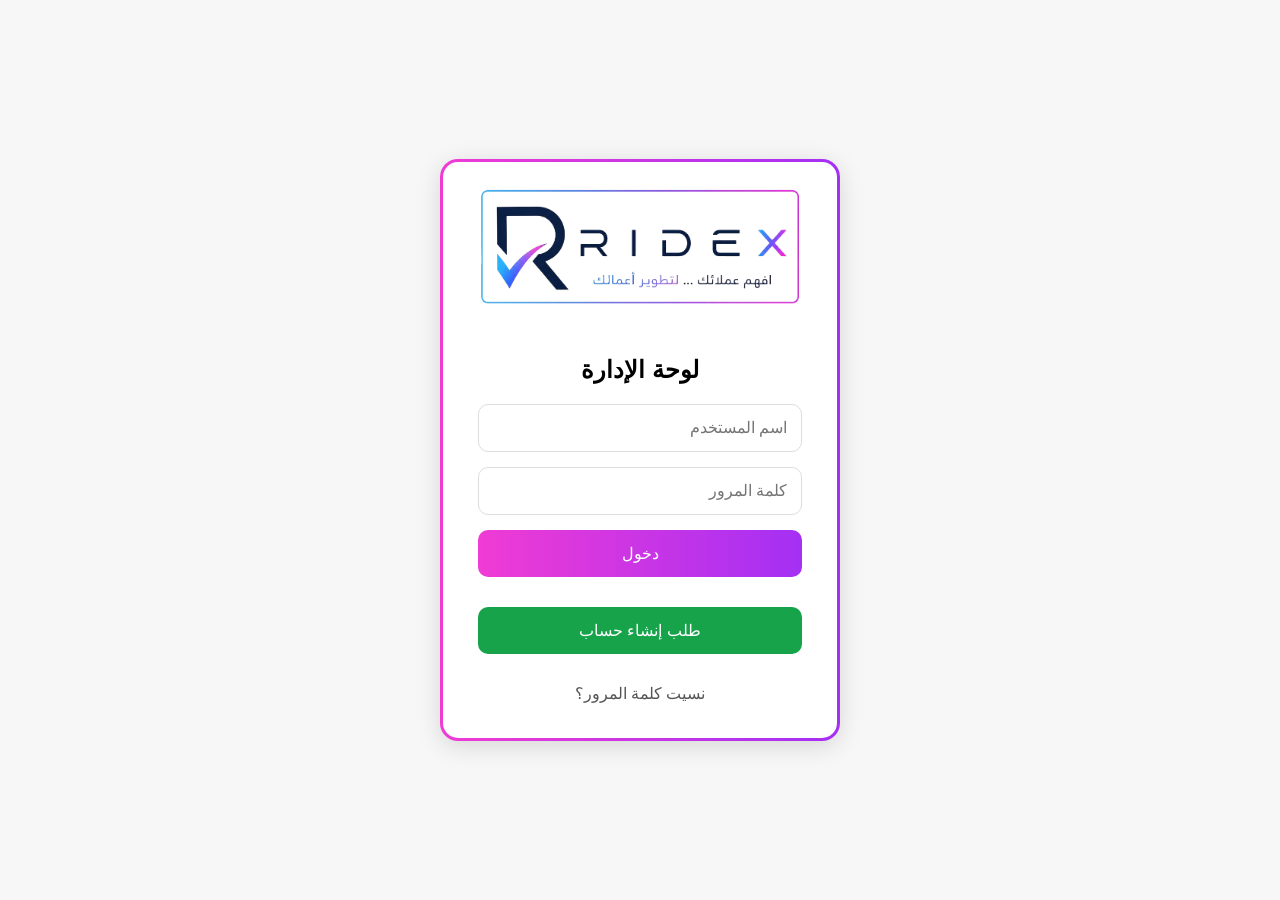
==== accounts.html @ 9beb0924 "Update accounts.html" ====
<!DOCTYPE html>
<html lang="ar" dir="rtl">

<head>

<script src="auth.js"></script>

<meta charset="UTF-8">
<meta name="viewport" content="width=device-width, initial-scale=1.0">

<title>إدارة الحسابات</title>


<style>

*{
box-sizing:border-box;
font-family:Arial,Tahoma,sans-serif;
}


body{

margin:0;
background:#f5f5f5;
padding:30px;

}


h1{

text-align:center;
color:#222;
margin-bottom:35px;

}



.container{

max-width:1200px;
margin:auto;

}



.cards{

display:grid;
grid-template-columns:repeat(auto-fit,minmax(280px,1fr));
gap:25px;

}



.card{

background:white;
border-radius:22px;
padding:25px;

box-shadow:0 8px 25px rgba(0,0,0,.08);

transition:.3s;

}



.card:hover{

transform:translateY(-5px);

}



.icon{

font-size:45px;
text-align:center;
margin-bottom:15px;

}



.info{

margin-bottom:10px;
color:#444;

}



.info span{

font-weight:bold;
color:#222;

}



.status{

display:inline-block;
padding:6px 14px;
border-radius:20px;
font-size:14px;

}



.active{

background:#d9f7df;
color:green;

}



.disabled{

background:#ffe0e0;
color:red;

}



.actions{

display:flex;
gap:10px;
margin-top:20px;

}



button{

flex:1;
padding:12px;

border:0;
border-radius:12px;

cursor:pointer;

font-size:15px;

}



.toggle{

background:#159447;
color:white;

}



.delete{

background:#e53935;
color:white;

}



.back{

display:block;
margin:35px auto 0;

width:220px;

background:#222;
color:white;

padding:14px;

}

body.dark{

background:#111;
color:white;

}


body.dark .card,
body.dark .box{

background:#1e1e1e;
color:white;

}


body.dark h1,
body.dark h2{

color:white;

}


body.dark .info{

color:#ddd;

}


body.dark .info span{

color:white;

}


body.dark button{

color:white;

}
.back-btn{

position:fixed;

top:20px;
right:20px;

padding:12px 22px;

border:none;

border-radius:12px;

font-size:15px;

color:white;

cursor:pointer;


background:linear-gradient(
270deg,
#12A8FF,
#2563EB,
#8B2CFF,
#F03BD4
);


background-size:400% 400%;

animation:backMove 5s ease infinite;

box-shadow:0 4px 15px #0003;

}


@keyframes backMove{

0%{
background-position:0% 50%;
}

50%{
background-position:100% 50%;
}

100%{
background-position:0% 50%;
}

}
</style>


</head>



<body>
<button class="back-btn" onclick="goBack()">
↩ لوحة الإدارة
</button>


<div class="container">


<h1>
👥 إدارة الحسابات
</h1>


<div id="table" class="cards"></div>



<button class="back" onclick="back()">

العودة للوحة الإدارة

</button>


</div>



<script>


const URL="https://script.google.com/macros/s/AKfycbxbnrzn9Wr9bw7Wwx_1orSMU-r_he6PkfR0sne79blA63DDHirYcMSdgznHc6c-av0vqw/exec";



fetch(URL,{

method:"POST",

body:JSON.stringify({

action:"accounts"

})

})


.then(r=>r.json())


.then(data=>{


let html="";


data.forEach(a=>{


let statusClass =
a.status=="فعال"
?
"active"
:
"disabled";



html+=`

<div class="card">


<div class="icon">
👤
</div>



<div class="info">
<span>الاسم:</span>
${a.name}
</div>


<div class="info">
<span>اسم المستخدم:</span>
${a.username}
</div>



<div class="info">
<span>البريد:</span>
${a.email}
</div>



<div class="info">
<span>الجوال:</span>
${a.phone}
</div>



<div class="info">
<span>الصلاحية:</span>
${a.role}
</div>



<div class="info">

<span>الحالة:</span>

<br>

<span class="status ${statusClass}">
${a.status}
</span>

</div>



<div class="actions">


<button class="toggle" onclick="toggle('${a.username}')">

تفعيل / تعطيل

</button>



<button class="delete" onclick="del('${a.username}')">

حذف

</button>



</div>


</div>

`;


});



document.getElementById("table").innerHTML=html;



});





function toggle(user){


if(confirm("هل أنت متأكد من تغيير حالة هذا الحساب؟")){


fetch(URL,{

method:"POST",

body:JSON.stringify({

action:"toggle",

username:user

})

})

.then(()=>location.reload());


}


}






function del(user){


if(confirm("⚠️ هل أنت متأكد من حذف هذا الحساب؟\nلا يمكن التراجع بعد الحذف.")){


fetch(URL,{

method:"POST",

body:JSON.stringify({

action:"delete",

username:user

})

})

.then(()=>location.reload());


}


}



function back(){

location.href="dashboard.html";

}
function goBack(){

window.location.href="dashboard.html";

}
</script>


<script src="theme.js"></script>

</body>

</html>
 


<script src="theme.js"></script>
</body>

</html>
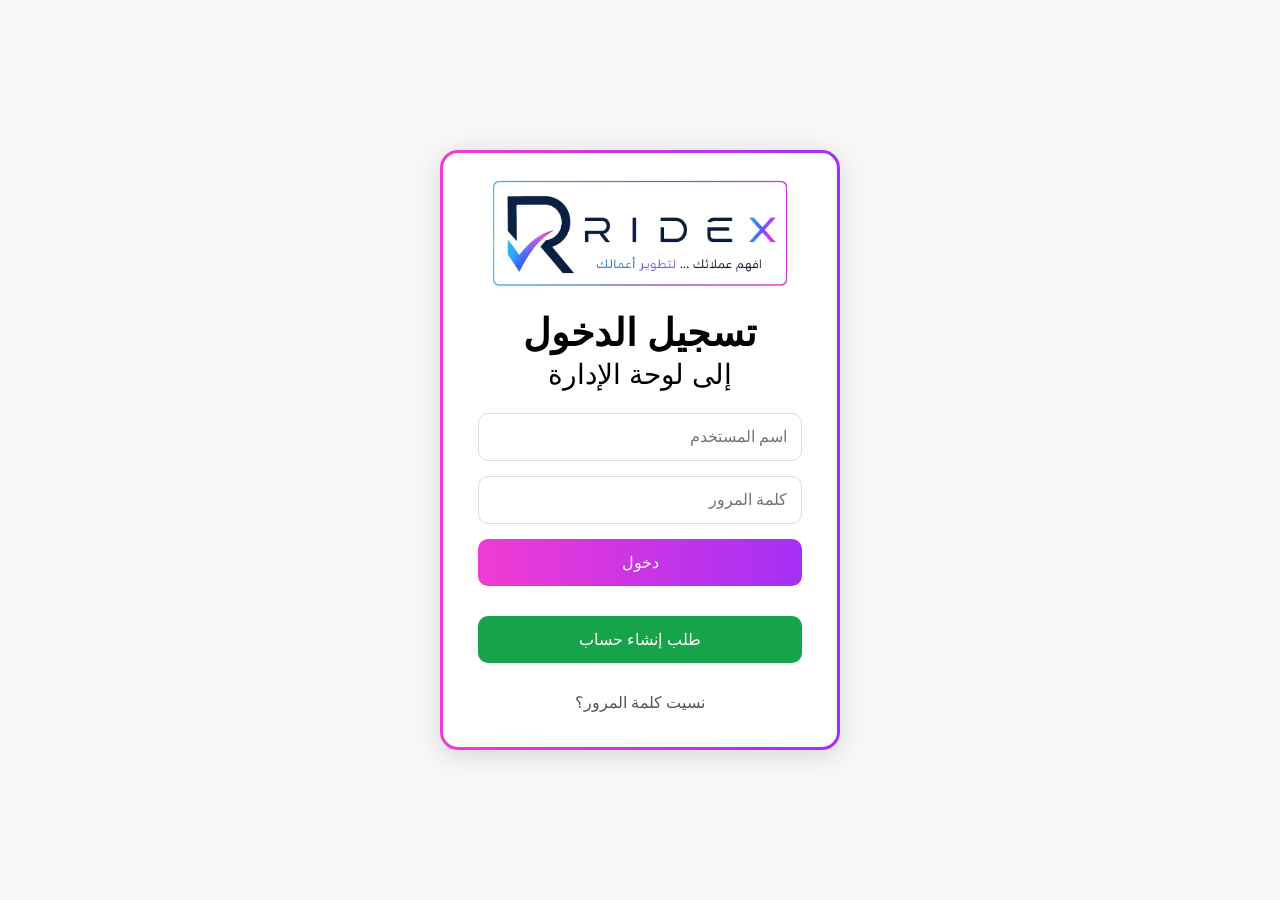
==== commit e4a24828: "Update accounts.html" ====
--- a/accounts.html
+++ b/accounts.html
@@ -12,7 +12,90 @@
 
 
 <style>
-
+.back-btn{
+
+
+top:20px;
+right:20px;
+
+width:52px;
+height:52px;
+
+z-index:999999;
+
+border-radius:50%;
+
+border:1px solid rgba(0,0,0,0.15);
+
+background:rgba(255,255,255,0.6);
+
+display:flex;
+
+align-items:center;
+
+justify-content:center;
+
+cursor:pointer;
+
+}
+
+.back-container{
+
+
+top:20px;
+right:20px;
+
+z-index:99999999;
+
+}
+
+
+.back-btn{
+
+width:52px;
+height:52px;
+
+border-radius:50%;
+
+border:1px solid rgba(0,0,0,0.15);
+
+background:rgba(255,255,255,0.6);
+
+display:flex;
+
+align-items:center;
+
+justify-content:center;
+
+cursor:pointer;
+
+}
+
+
+.back-btn span{
+
+font-size:38px;
+
+color:#111;
+
+font-weight:300;
+
+line-height:1;
+
+}
+.back-btn span{
+
+color:#111;
+
+font-size:38px;
+
+font-weight:300;
+
+line-height:1;
+
+}
+
+ 
 *{
 box-sizing:border-box;
 font-family:Arial,Tahoma,sans-serif;
@@ -193,7 +276,97 @@
 padding:14px;
 
 }
-
+.skeleton-card{
+
+background:white;
+
+border-radius:20px;
+
+height:180px;
+
+margin:20px 0;
+
+overflow:hidden;
+
+position:relative;
+
+box-shadow:0 8px 25px rgba(0,0,0,.08);
+
+}
+
+
+body.dark .skeleton-card{
+
+background:#1e1e1e;
+
+}
+
+
+.skeleton-card::before{
+
+content:"";
+
+position:absolute;
+
+top:0;
+left:-100%;
+
+width:100%;
+height:100%;
+
+background:linear-gradient(
+90deg,
+transparent,
+rgba(255,255,255,.8),
+transparent
+);
+
+animation:loading 1.3s infinite;
+
+}
+
+
+body.dark .skeleton-card::before{
+
+background:linear-gradient(
+90deg,
+transparent,
+rgba(255,255,255,.15),
+transparent
+);
+
+}
+
+
+.skeleton-line{
+
+height:15px;
+
+background:#e5e5e5;
+
+border-radius:10px;
+
+margin:25px;
+
+}
+
+
+body.dark .skeleton-line{
+
+background:#333;
+
+}
+
+
+@keyframes loading{
+
+100%{
+
+left:100%;
+
+}
+
+}
 body.dark{
 
 background:#111;
@@ -238,59 +411,7 @@
 color:white;
 
 }
-.back-btn{
-
-position:fixed;
-
-top:20px;
-right:20px;
-
-padding:12px 22px;
-
-border:none;
-
-border-radius:12px;
-
-font-size:15px;
-
-color:white;
-
-cursor:pointer;
-
-
-background:linear-gradient(
-270deg,
-#12A8FF,
-#2563EB,
-#8B2CFF,
-#F03BD4
-);
-
-
-background-size:400% 400%;
-
-animation:backMove 5s ease infinite;
-
-box-shadow:0 4px 15px #0003;
-
-}
-
-
-@keyframes backMove{
-
-0%{
-background-position:0% 50%;
-}
-
-50%{
-background-position:100% 50%;
-}
-
-100%{
-background-position:0% 50%;
-}
-
-}
+
 </style>
 
 
@@ -299,10 +420,13 @@
 
 
 <body>
+<div class="back-container">
+
 <button class="back-btn" onclick="goBack()">
-↩ لوحة الإدارة
+<span>‹</span>
 </button>
 
+</div>
 
 <div class="container">
 
@@ -316,11 +440,6 @@
 
 
 
-<button class="back" onclick="back()">
-
-العودة للوحة الإدارة
-
-</button>
 
 
 </div>
@@ -332,7 +451,22 @@
 
 const URL="https://script.google.com/macros/s/AKfycbxbnrzn9Wr9bw7Wwx_1orSMU-r_he6PkfR0sne79blA63DDHirYcMSdgznHc6c-av0vqw/exec";
 
-
+document.getElementById("table").innerHTML=`
+
+<div class="skeleton-card">
+<div class="skeleton-line"></div>
+<div class="skeleton-line"></div>
+<div class="skeleton-line"></div>
+</div>
+
+
+<div class="skeleton-card">
+<div class="skeleton-line"></div>
+<div class="skeleton-line"></div>
+<div class="skeleton-line"></div>
+</div>
+
+`;
 
 fetch(URL,{
 
@@ -531,11 +665,6 @@
 
 
 
-function back(){
-
-location.href="dashboard.html";
-
-}
 function goBack(){
 
 window.location.href="dashboard.html";
@@ -543,12 +672,6 @@
 }
 </script>
 
-
-<script src="theme.js"></script>
-
-</body>
-
-</html>
  
 
 
